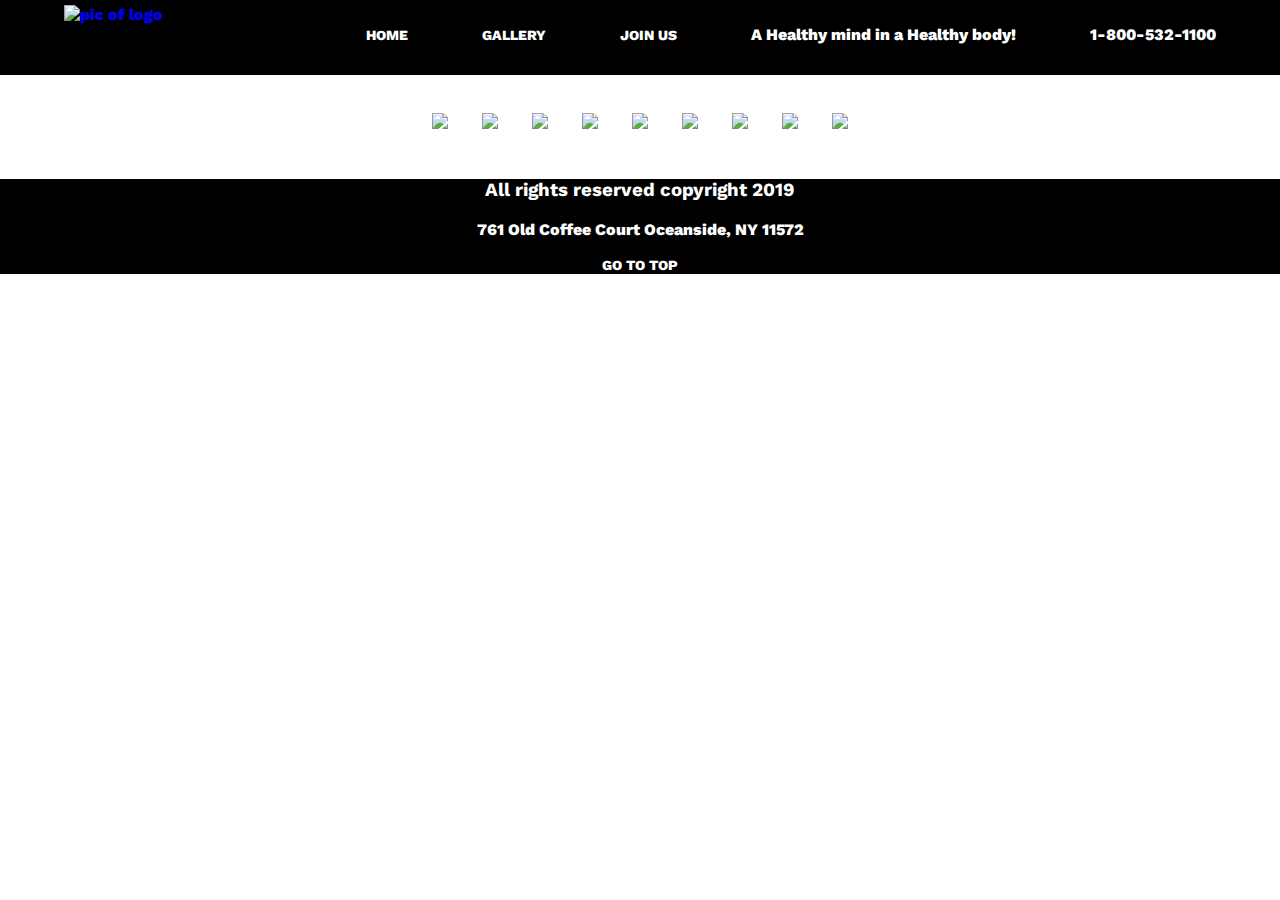
==== gallery.html @ d6ddb9f1 "1st" ====
<!DOCTYPE html>
<head>
<title>Health Haven</title>
<meta charset="utf-8">
<meta name="viewport" content="width=device-width, initial-scale=1">
<link href="https://fonts.googleapis.com/css?family=Work+Sans:400,600">
<link href="styles.css" rel="stylesheet" type="text/css">

<style>
h1{
color:red;

}

</style>
</head>
<body>
<a name="top"></a>
<header>
<div class="container">
  <a href="index.html"><img src="logo.jpg" alt=" pic of logo" class="logo"></a>

<nav>
        <ul>
		  <li><a href="index.html">Home</a></li>
          <li><a href="gallery.html">Gallery</a></li>
          <li><a href="joinus.html">Join us</a></li>
		  <li>A Healthy mind in a Healthy body!</li>
		  <li>1-800-532-1100</li>  	
          
        </ul>
</nav>
</div>
</header>
<div class="gallery">
<a href="pic_1.jpg"><img src="pic1.jpg"></a>
<a href="pic_2.jpg"><img src="pic2.jpg"></a>
<a href="pic_3.jpg"><img src="pic3.jpg"></a>
<a href="pic_4.jpg"><img src="pic4.jpg"></a>
<a href="pic_5.jpg"><img src="pic5.jpg"></a>
<a href="pic_6.jpg"><img src="pic6.jpg"></a>
<a href="pic_7.jpg"><img src="pic7.jpg"></a>
<a href="pic_8.jpg"><img src="pic8.jpg"></a>
<a href="pic_9.jpg"><img src="pic9.jpg"></a>
</div>




<footer>
	<h3>All rights reserved copyright 2019</h3>
	<p>761 Old Coffee Court
	Oceanside, NY 11572</p>
	<a href="#top">Go to Top</a>
</footer>
</body>
</html>
---- styles.css ----
@import url('https://fonts.googleapis.com/css?family=Work+Sans:400,600');
body {
	margin: 0;
	background: #ffffff;
	font-family: 'Work Sans', sans-serif;
	font-weight: 800;
}

.container {
	width: 90%;
	margin: 0 auto;
}

header {
  background: #000;
}

header::after {
  content: '';
  display: table;
  clear: both;
}

.logo {
  float: left;
  padding: 5px 0;
  width: 200px;
  height: 65px;
}

nav {
  float: right;
}

nav ul {
  margin: 0;
  padding: 0;
  list-style: none;
}

nav li {
  display: inline-block;
  margin-left: 70px;
  padding-top: 25px;
  position: relative;
  color: #ffffff;
}

nav a {
  color: #ffffff;
  text-decoration: none;
  text-transform: uppercase;
  font-size: 14px;
}

nav a:hover {
  color: #ffffff;
}

nav a::before {
  content: '';
  display: block;
  height: 6px;
  background-color: #ffffff;
	
  position: absolute;
  top: 0;
  width: 0%;
  transition: all ease-in-out 250ms;
}

nav a:hover::before {
  width: 100%;
}

.gallery{
	text-align:center;
	margin:10px 50px;
	padding-left:5%;
	padding-top:1%;
	padding-right:5%;
	padding-bottom:1%;
}
.gallery img{
	transition:1s;
	padding:15px;
	width:400px;
	
}
.gallery img:hover {
	filter:grayscale(100%);
	transform:scale(1.1);
	
}

main{
	width:100%;
	height:100%;
	box-sizing: border-box;
	padding-left:20%;
	padding-top:3%;
	padding-right:20%;
	
}
main p{
	font-size:19px;
	float:left;
	width:50%;
	
}
main h2{
	font-size:40px;
	text-align:center;
}

main h1 {
	text-align:center;
}
.pic{
	width:20%;
	float:right;
	box-sizing: border-box;
	margin-left:20%;
	
}
.form{
	
	text-align:center;
	margin-left:30%;
	margin-right:30%;
}
.form label{
	
	display: inline-block;
	text-align:left;
	position:absolute;
}
.form input{
	display: inline-block;
	margin-left:100px;
}


 
 .button {
	color:#000;
	background-color: #f1f1f1;
	color: black;
	font-size: 16px;
	padding: 16px 30px;
	border: none;
	cursor: pointer;
	border-radius: 5px;
	text-align: center;
	font-family: 'Work Sans', sans-serif;
 }

.button:hover {
	background-color: black;
	color: white;
}
.button:active {
	background-color: black;
	box-shadow: 0 5px #666;
	transform: translateY(4px);
}

footer{
	text-align:center;
	clear:both;
	float:center;
	background: #000;
	color:#ffffff;
	
	position: relative;
	
}
footer a{
	color: #ffffff;
	text-decoration: none;
	text-transform: uppercase;
	font-size: 14px;
}

footer a:hover{
	color:#ffffff;
}
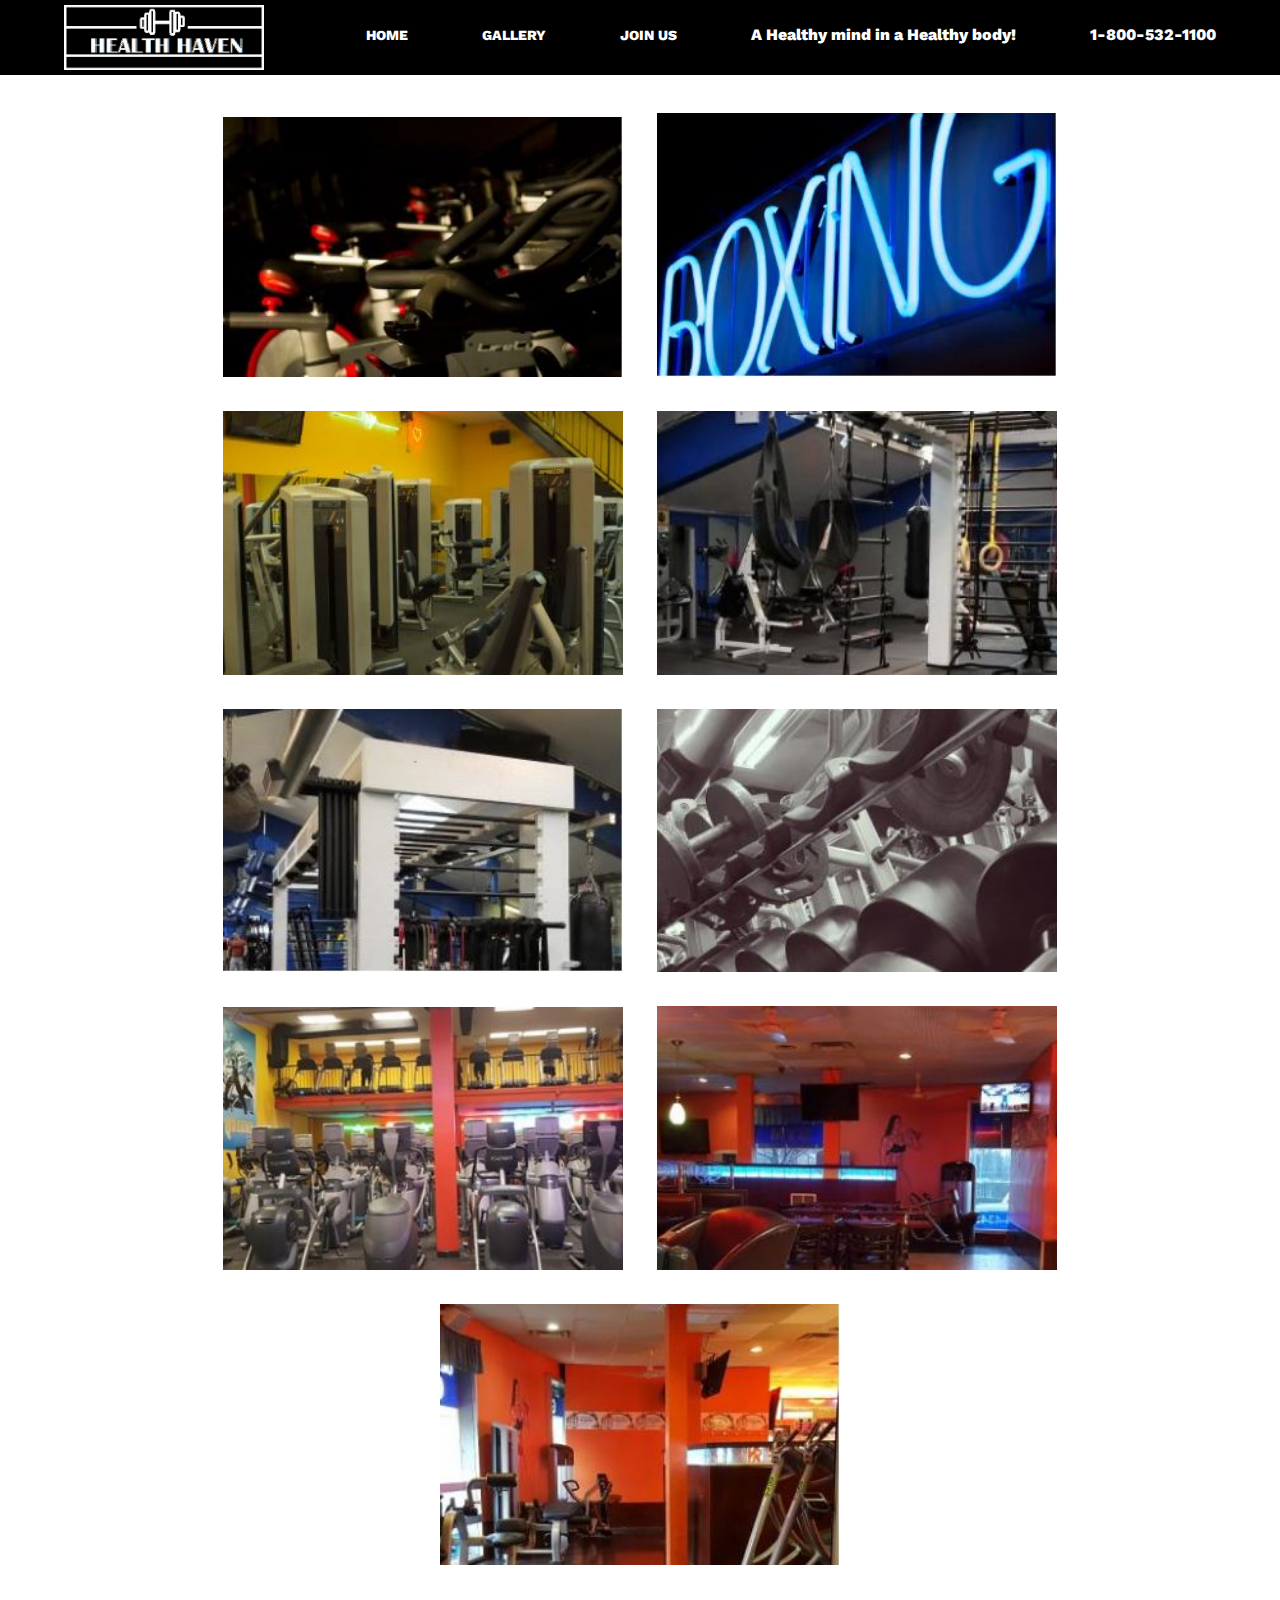
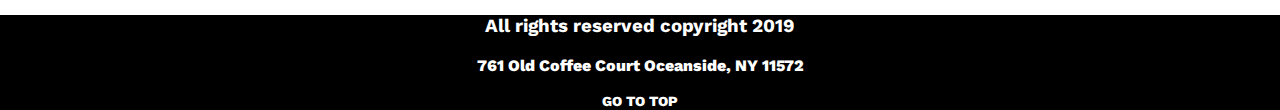
==== commit 8ed72fc5: "2nd" ====
--- a/gallery.html
+++ b/gallery.html
@@ -18,7 +18,7 @@
 <a name="top"></a>
 <header>
 <div class="container">
-  <a href="index.html"><img src="logo.jpg" alt=" pic of logo" class="logo"></a>
+  <a href="index.html"><img src="logo.JPG" alt=" pic of logo" class="logo"></a>
 
 <nav>
         <ul>
@@ -33,15 +33,15 @@
 </div>
 </header>
 <div class="gallery">
-<a href="pic_1.jpg"><img src="pic1.jpg"></a>
-<a href="pic_2.jpg"><img src="pic2.jpg"></a>
-<a href="pic_3.jpg"><img src="pic3.jpg"></a>
-<a href="pic_4.jpg"><img src="pic4.jpg"></a>
-<a href="pic_5.jpg"><img src="pic5.jpg"></a>
-<a href="pic_6.jpg"><img src="pic6.jpg"></a>
-<a href="pic_7.jpg"><img src="pic7.jpg"></a>
-<a href="pic_8.jpg"><img src="pic8.jpg"></a>
-<a href="pic_9.jpg"><img src="pic9.jpg"></a>
+<a href="pic_1.JPG"><img src="pic1.JPG"></a>
+<a href="pic_2.JPG"><img src="pic2.JPG"></a>
+<a href="pic_3.JPG"><img src="pic3.JPG"></a>
+<a href="pic_4.JPG"><img src="pic4.JPG"></a>
+<a href="pic_5.JPG"><img src="pic5.JPG"></a>
+<a href="pic_6.JPG"><img src="pic6.JPG"></a>
+<a href="pic_7.JPG"><img src="pic7.JPG"></a>
+<a href="pic_8.JPG"><img src="pic8.JPG"></a>
+<a href="pic_9.JPG"><img src="pic9.JPG"></a>
 </div>
 
 
